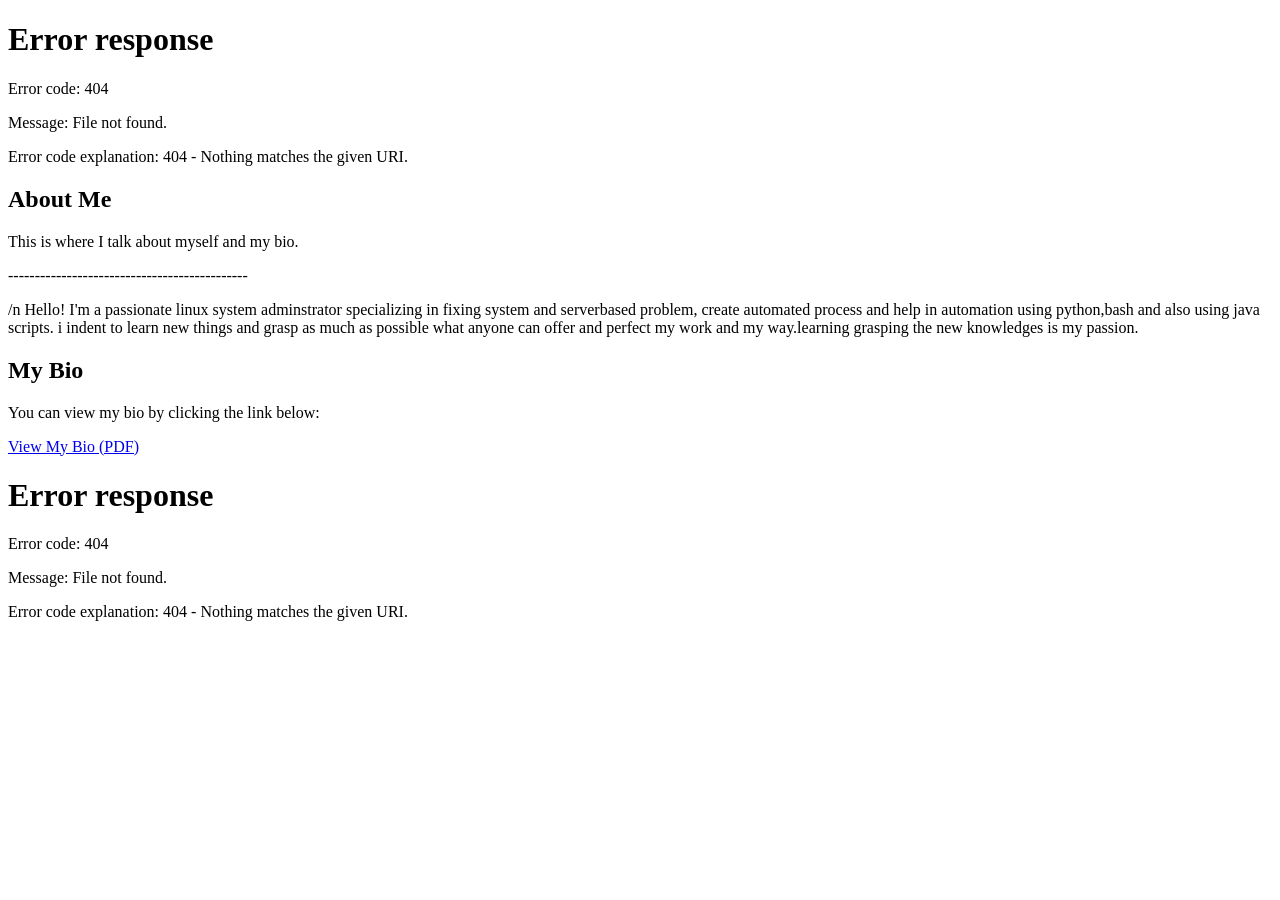
==== about.html @ 4ba0cc86 "Fixed header and styling issues" ====
<!DOCTYPE html>
<html lang="en">
<head>
    <meta charset="UTF-8">
    <meta name="viewport" content="width=device-width, initial-scale=1.0">
    <title>About Me</title>
    <link rel="stylesheet" href="assets/css/style.css">
</head>
<body>
	
	  <!-- Include Header -->
  <div id="header"></div>
  <script src="load.js">   </script>
  <section>
        <h1>About Me</h1>
        <p>This is where I talk about myself and my bio.</p>
	<p>---------------------------------------------</p>

        <p> /n Hello! I'm a passionate linux system adminstrator specializing in fixing system and serverbased problem, create automated process and help in automation using python,bash and also using java scripts. i indent to learn new things and grasp as much as possible what anyone can offer and perfect my work and my way.learning grasping the new knowledges is my passion. </p> 
    </section>

    <section id="bio">
        <h2>My Bio</h2>
        <p>You can view my bio by clicking the link below:</p>
        <a href="bio.pdf" target="_blank">View My Bio (PDF)</a>
    </section>
    <script src="load.js">
  </script>

  <!-- Include Footer -->
  <div id="footer"></div> 

</body>
</html>
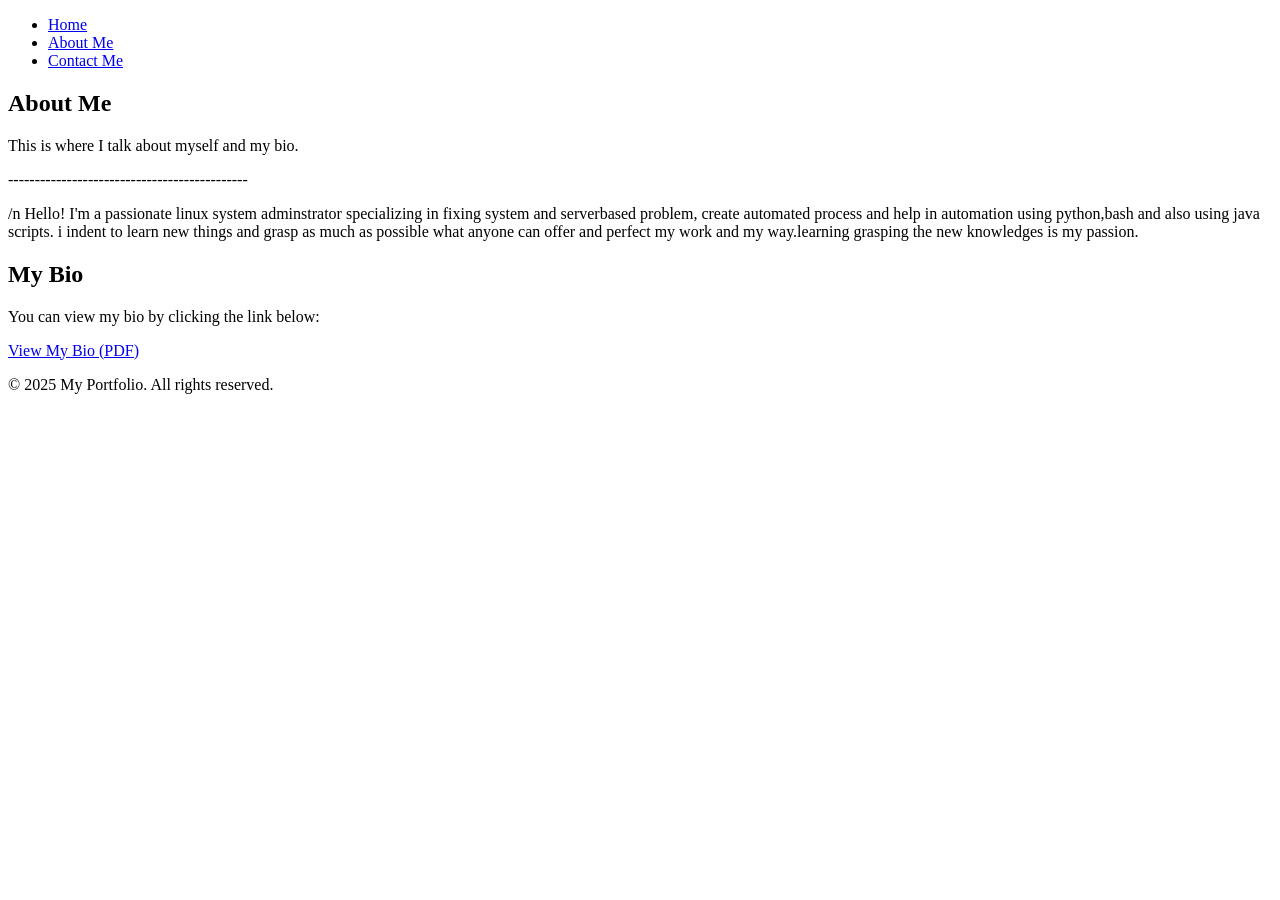
==== commit 19818d5f: "Fixed header and footer issue" ====
--- a/about.html
+++ b/about.html
@@ -8,9 +8,18 @@
 </head>
 <body>
 	
-	  <!-- Include Header -->
-  <div id="header"></div>
-  <script src="load.js">   </script>
+<header>
+  <div class="navbar">
+    <nav>
+      <ul>
+        <li><a href="index.html">Home</a></li>
+        <li><a href="about.html">About Me</a></li>
+        <li><a href="contact.html">Contact Me</a></li>
+      </ul>
+    </nav>
+  </div>
+</header>
+
   <section>
         <h1>About Me</h1>
         <p>This is where I talk about myself and my bio.</p>
@@ -27,8 +36,9 @@
     <script src="load.js">
   </script>
 
-  <!-- Include Footer -->
-  <div id="footer"></div> 
+<footer>
+    <p>© 2025 My Portfolio. All rights reserved.</p>
+</footer> 
 
 </body>
 </html>
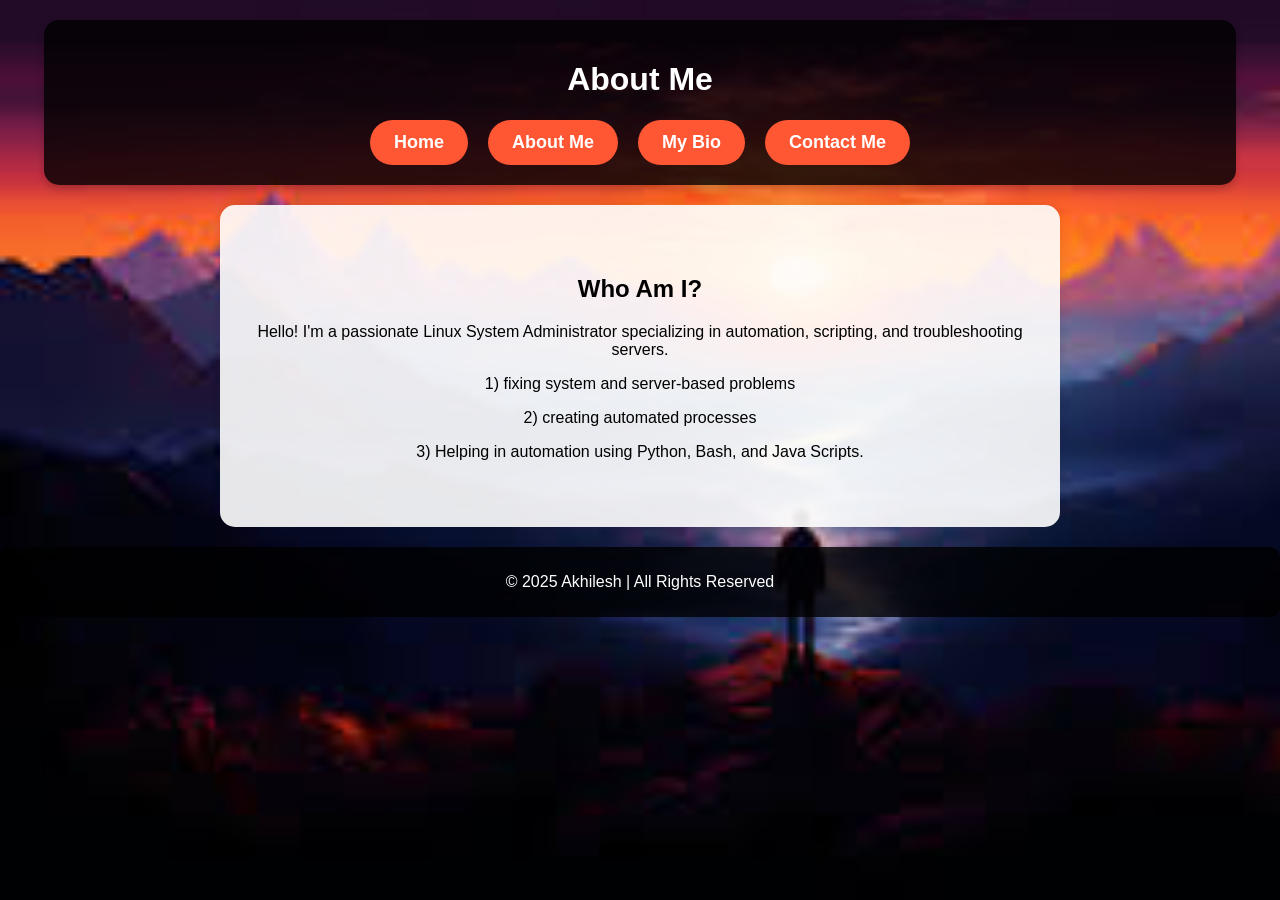
==== commit 77d190ad: "Added styled About, Bio, and Contact pages" ====
--- a/about.html
+++ b/about.html
@@ -4,41 +4,35 @@
     <meta charset="UTF-8">
     <meta name="viewport" content="width=device-width, initial-scale=1.0">
     <title>About Me</title>
-    <link rel="stylesheet" href="assets/css/style.css">
+    <link rel="stylesheet" href="style.css">
 </head>
 <body>
-	
-<header>
-  <div class="navbar">
-    <nav>
-      <ul>
-        <li><a href="index.html">Home</a></li>
-        <li><a href="about.html">About Me</a></li>
-        <li><a href="contact.html">Contact Me</a></li>
-      </ul>
-    </nav>
-  </div>
-</header>
 
-  <section>
-        <h1>About Me</h1>
-        <p>This is where I talk about myself and my bio.</p>
-	<p>---------------------------------------------</p>
+    <header>
+        <div class="navbar">
+            <h1>About Me</h1>
+            <nav>
+                <ul>
+                    <li><a href="index.html">Home</a></li>
+                    <li><a href="about.html">About Me</a></li>
+                    <li><a href="bio.html">My Bio</a></li>
+                    <li><a href="contact.html">Contact Me</a></li>
+                </ul>
+            </nav>
+        </div>
+    </header>
 
-        <p> /n Hello! I'm a passionate linux system adminstrator specializing in fixing system and serverbased problem, create automated process and help in automation using python,bash and also using java scripts. i indent to learn new things and grasp as much as possible what anyone can offer and perfect my work and my way.learning grasping the new knowledges is my passion. </p> 
+    <section>
+        <h2>Who Am I?</h2>
+        <p>Hello! I'm a passionate Linux System Administrator specializing in automation, scripting, and troubleshooting servers.
+	<p>1) fixing system and server-based problems </p>
+	<p>2) creating automated processes</p>
+	<p>3) Helping in automation using Python, Bash, and Java Scripts.</p>
     </section>
 
-    <section id="bio">
-        <h2>My Bio</h2>
-        <p>You can view my bio by clicking the link below:</p>
-        <a href="bio.pdf" target="_blank">View My Bio (PDF)</a>
-    </section>
-    <script src="load.js">
-  </script>
-
-<footer>
-    <p>© 2025 My Portfolio. All rights reserved.</p>
-</footer> 
+    <footer>
+        <p>&copy; 2025 Akhilesh | All Rights Reserved</p>
+    </footer>
 
 </body>
 </html>
--- a/style.css
+++ b/style.css
@@ -0,0 +1,124 @@
+/* Apply background image */
+body {
+    font-family: Arial, sans-serif;
+    text-align: center;
+    margin: 0;
+    padding: 0;
+    background-image: url('assets/images/background.jpg');
+    background-size: cover;
+    background-repeat: no-repeat;
+    background-attachment: fixed;
+}
+
+/* Style the header box */
+.navbar {
+    background-color: rgba(0, 0, 0, 0.8); /* Dark background with transparency */
+    padding: 20px;
+    border-radius: 15px; /* Rounded box */
+    text-align: center;
+    box-shadow: 0 4px 8px rgba(0, 0, 0, 0.2);
+    width: 90%;
+    margin: 20px auto; /* Centering the navbar */
+    color: white;
+}
+
+/* Navigation menu */
+.navbar ul {
+    list-style: none;
+    padding: 0;
+    margin: 0;
+    display: flex;
+    justify-content: center;
+    gap: 20px; /* Spacing between buttons */
+}
+
+/* Oval buttons for navigation */
+.navbar ul li {
+    display: inline-block;
+}
+
+.navbar ul li a {
+    text-decoration: none;
+    color: white;
+    background-color: #ff5733; /* Orange button */
+    padding: 12px 24px;
+    border-radius: 25px; /* Makes it oval */
+    font-size: 18px;
+    font-weight: bold;
+    transition: background 0.3s ease, transform 0.2s;
+    display: inline-block;
+}
+
+/* Hover effect */
+.navbar ul li a:hover {
+    background-color: #ff2a00; /* Darker orange */
+    transform: scale(1.1); /* Slightly enlarge */
+}
+
+/* Center content */
+section {
+    text-align: center;
+    padding: 50px 20px;
+    max-width: 800px;
+    margin: 0 auto;
+    background: rgba(255, 255, 255, 0.9);
+    border-radius: 15px;
+    box-shadow: 0px 0px 10px rgba(0, 0, 0, 0.1);
+}
+
+/* Image Gallery */
+.gallery {
+    display: flex;
+    flex-direction: column;
+    align-items: center;
+}
+
+.work-item {
+    margin: 20px 0;
+}
+
+.work-item img {
+    max-width: 100%;
+    border-radius: 10px;
+    box-shadow: 0px 4px 8px rgba(0, 0, 0, 0.2);
+}
+
+/* Buttons */
+.button {
+    display: inline-block;
+    background-color: #007BFF;
+    color: white;
+    padding: 10px 20px;
+    border-radius: 25px;
+    text-decoration: none;
+    font-size: 16px;
+    font-weight: bold;
+    transition: background 0.3s ease, transform 0.2s;
+}
+
+.button:hover {
+    background-color: #0056b3;
+    transform: scale(1.1);
+}
+
+/* Email link */
+.email-link {
+    color: #ff5733;
+    font-weight: bold;
+    text-decoration: none;
+}
+
+.email-link:hover {
+    text-decoration: underline;
+}
+
+/* Footer */
+footer {
+    background-color: rgba(0, 0, 0, 0.8);
+    color: white;
+    text-align: center;
+    padding: 10px;
+    margin-top: 20px;
+    border-radius: 10px;
+}
+
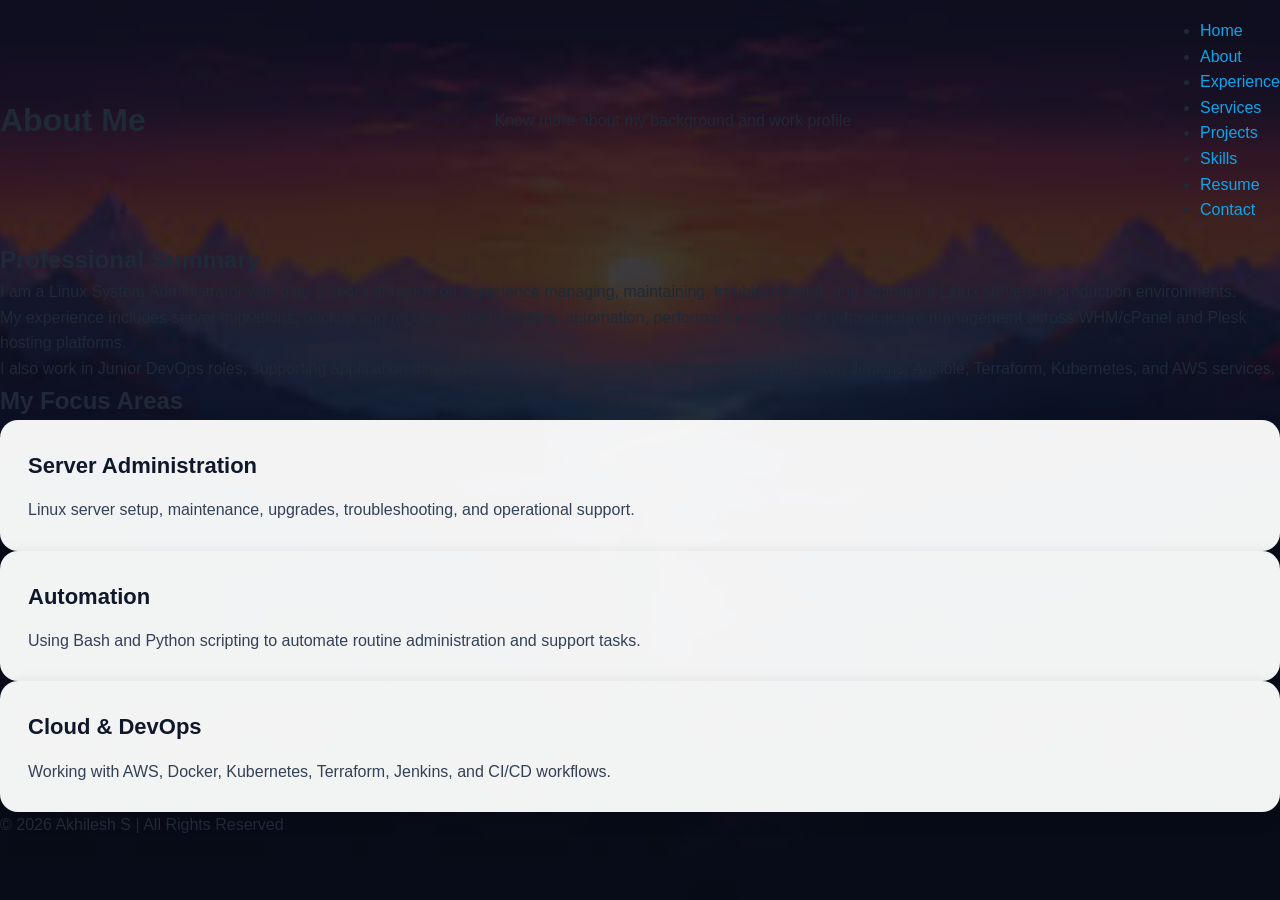
==== commit 2cb46fe8: "Update about.html" ====
--- a/about.html
+++ b/about.html
@@ -1,39 +1,67 @@
 <!DOCTYPE html>
 <html lang="en">
 <head>
-    <meta charset="UTF-8">
-    <meta name="viewport" content="width=device-width, initial-scale=1.0">
-    <title>About Me</title>
-    <link rel="stylesheet" href="style.css">
+  <meta charset="UTF-8">
+  <meta name="viewport" content="width=device-width, initial-scale=1.0">
+  <title>Akhilesh S | About</title>
+  <meta name="description" content="About Akhilesh S, Linux System Administrator and Junior DevOps Engineer.">
+  <link rel="stylesheet" href="style.css">
 </head>
 <body>
+  <header>
+    <div class="navbar">
+      <h1>About Me</h1>
+      <p>Know more about my background and work profile</p>
+      <nav>
+        <ul>
+          <li><a href="index.html">Home</a></li>
+          <li><a href="about.html" class="active">About</a></li>
+          <li><a href="experience.html">Experience</a></li>
+          <li><a href="services.html">Services</a></li>
+          <li><a href="projects.html">Projects</a></li>
+          <li><a href="skills.html">Skills</a></li>
+          <li><a href="resume.html">Resume</a></li>
+          <li><a href="contact.html">Contact</a></li>
+        </ul>
+      </nav>
+    </div>
+  </header>
 
-    <header>
-        <div class="navbar">
-            <h1>About Me</h1>
-            <nav>
-                <ul>
-                    <li><a href="index.html">Home</a></li>
-                    <li><a href="about.html">About Me</a></li>
-                    <li><a href="bio.html">My Bio</a></li>
-                    <li><a href="contact.html">Contact Me</a></li>
-                </ul>
-            </nav>
-        </div>
-    </header>
+  <section>
+    <h2>Professional Summary</h2>
+    <p>
+      I am a Linux System Administrator with over 2 years of hands-on experience managing, maintaining, troubleshooting, and optimizing Linux servers in production environments.
+    </p>
+    <p>
+      My experience includes server migrations, backup and recovery, shell scripting, automation, performance tuning, and infrastructure management across WHM/cPanel and Plesk hosting platforms.
+    </p>
+    <p>
+      I also work in Junior DevOps roles, supporting application deployments and infrastructure automation using Git, Docker, Jenkins, Ansible, Terraform, Kubernetes, and AWS services.
+    </p>
+  </section>
 
-    <section>
-        <h2>Who Am I?</h2>
-        <p>Hello! I'm a passionate Linux System Administrator specializing in automation, scripting, and troubleshooting servers.
-	<p>1) fixing system and server-based problems </p>
-	<p>2) creating automated processes</p>
-	<p>3) Helping in automation using Python, Bash, and Java Scripts.</p>
-    </section>
+  <section>
+    <h2>My Focus Areas</h2>
+    <div class="card-grid">
+      <div class="card">
+        <h3>Server Administration</h3>
+        <p>Linux server setup, maintenance, upgrades, troubleshooting, and operational support.</p>
+      </div>
+      <div class="card">
+        <h3>Automation</h3>
+        <p>Using Bash and Python scripting to automate routine administration and support tasks.</p>
+      </div>
+      <div class="card">
+        <h3>Cloud & DevOps</h3>
+        <p>Working with AWS, Docker, Kubernetes, Terraform, Jenkins, and CI/CD workflows.</p>
+      </div>
+    </div>
+  </section>
 
-    <footer>
-        <p>&copy; 2025 Akhilesh | All Rights Reserved</p>
-    </footer>
+  <footer>
+    <p>&copy; 2026 Akhilesh S | All Rights Reserved</p>
+  </footer>
 
+  <script src="script.js"></script>
 </body>
 </html>
-
--- a/style.css
+++ b/style.css
@@ -1,124 +1,425 @@
-/* Apply background image */
+* {
+  margin: 0;
+  padding: 0;
+  box-sizing: border-box;
+}
+
+html {
+  scroll-behavior: smooth;
+}
+
 body {
-    font-family: Arial, sans-serif;
+  font-family: Arial, sans-serif;
+  color: #1f2937;
+  background: linear-gradient(rgba(8, 15, 29, 0.78), rgba(8, 15, 29, 0.78)),
+              url('assets/images/background.jpg') center/cover fixed no-repeat;
+  line-height: 1.6;
+}
+
+a {
+  color: #0ea5e9;
+  text-decoration: none;
+}
+
+a:hover {
+  color: #38bdf8;
+}
+
+.container {
+  width: 90%;
+  max-width: 1180px;
+  margin: 0 auto;
+}
+
+.site-header {
+  position: sticky;
+  top: 0;
+  z-index: 1000;
+  background: rgba(10, 15, 30, 0.94);
+  backdrop-filter: blur(8px);
+  box-shadow: 0 4px 12px rgba(0, 0, 0, 0.25);
+}
+
+.navbar {
+  display: flex;
+  justify-content: space-between;
+  align-items: center;
+  gap: 20px;
+  padding: 18px 0;
+}
+
+.brand h1 {
+  color: #ffffff;
+  font-size: 28px;
+  margin-bottom: 4px;
+}
+
+.brand p {
+  color: #cbd5e1;
+  font-size: 14px;
+}
+
+.nav-links {
+  list-style: none;
+  display: flex;
+  gap: 14px;
+  flex-wrap: wrap;
+}
+
+.nav-links li a {
+  color: #ffffff;
+  background: #ea580c;
+  padding: 10px 16px;
+  border-radius: 999px;
+  font-size: 15px;
+  font-weight: bold;
+  transition: 0.3s ease;
+}
+
+.nav-links li a:hover {
+  background: #c2410c;
+  transform: translateY(-2px);
+}
+
+.menu-toggle {
+  display: none;
+  background: #ea580c;
+  color: white;
+  border: none;
+  padding: 10px 14px;
+  border-radius: 8px;
+  cursor: pointer;
+  font-size: 20px;
+}
+
+.hero {
+  padding: 90px 0 70px;
+}
+
+.hero-grid {
+  display: grid;
+  grid-template-columns: 1.5fr 1fr;
+  gap: 30px;
+  align-items: center;
+}
+
+.hero-text,
+.hero-card {
+  background: rgba(255, 255, 255, 0.94);
+  padding: 35px;
+  border-radius: 18px;
+  box-shadow: 0 8px 24px rgba(0, 0, 0, 0.18);
+}
+
+.tag {
+  display: inline-block;
+  background: #dbeafe;
+  color: #1d4ed8;
+  padding: 8px 14px;
+  border-radius: 999px;
+  margin-bottom: 18px;
+  font-size: 14px;
+  font-weight: bold;
+}
+
+.hero-text h2 {
+  font-size: 40px;
+  line-height: 1.2;
+  margin-bottom: 18px;
+  color: #0f172a;
+}
+
+.hero-text p {
+  margin-bottom: 22px;
+  font-size: 17px;
+}
+
+.hero-buttons {
+  display: flex;
+  gap: 14px;
+  flex-wrap: wrap;
+  margin-bottom: 28px;
+}
+
+.button {
+  display: inline-block;
+  padding: 12px 22px;
+  border-radius: 999px;
+  font-weight: bold;
+  transition: 0.3s ease;
+}
+
+.primary-btn {
+  background: #2563eb;
+  color: white;
+}
+
+.primary-btn:hover {
+  background: #1d4ed8;
+  color: white;
+}
+
+.secondary-btn {
+  background: #0f172a;
+  color: white;
+}
+
+.secondary-btn:hover {
+  background: #1e293b;
+  color: white;
+}
+
+.hero-highlights {
+  display: grid;
+  grid-template-columns: repeat(3, 1fr);
+  gap: 16px;
+}
+
+.highlight-box {
+  background: #f8fafc;
+  border-left: 4px solid #2563eb;
+  padding: 16px;
+  border-radius: 12px;
+}
+
+.highlight-box h3 {
+  font-size: 22px;
+  color: #0f172a;
+  margin-bottom: 8px;
+}
+
+.hero-card h3 {
+  font-size: 24px;
+  margin-bottom: 18px;
+  color: #0f172a;
+}
+
+.hero-card ul {
+  padding-left: 20px;
+}
+
+.hero-card ul li {
+  margin-bottom: 12px;
+}
+
+.section {
+  padding: 70px 0;
+}
+
+.alt-bg .card,
+.alt-bg .timeline-content,
+.alt-bg .service-card,
+.alt-bg .project-card {
+  background: rgba(248, 250, 252, 0.97);
+}
+
+.section-title {
+  text-align: center;
+  margin-bottom: 40px;
+}
+
+.section-title h2 {
+  color: #ffffff;
+  font-size: 34px;
+  margin-bottom: 10px;
+}
+
+.section-title p {
+  color: #dbe4f0;
+  max-width: 760px;
+  margin: 0 auto;
+}
+
+.two-column {
+  display: grid;
+  grid-template-columns: 1fr 1fr;
+  gap: 24px;
+}
+
+.grid-3 {
+  display: grid;
+  grid-template-columns: repeat(3, 1fr);
+  gap: 24px;
+}
+
+.skills-grid {
+  display: grid;
+  grid-template-columns: repeat(3, 1fr);
+  gap: 24px;
+}
+
+.contact-grid {
+  display: grid;
+  grid-template-columns: 1fr 1fr;
+  gap: 24px;
+}
+
+.card {
+  background: rgba(255, 255, 255, 0.95);
+  padding: 28px;
+  border-radius: 18px;
+  box-shadow: 0 6px 18px rgba(0, 0, 0, 0.15);
+}
+
+.card h3 {
+  color: #0f172a;
+  margin-bottom: 14px;
+  font-size: 22px;
+}
+
+.card p,
+.card li {
+  color: #334155;
+  font-size: 16px;
+}
+
+.card ul {
+  padding-left: 20px;
+}
+
+.card ul li {
+  margin-bottom: 10px;
+}
+
+.timeline {
+  display: flex;
+  flex-direction: column;
+  gap: 24px;
+}
+
+.timeline-item {
+  position: relative;
+}
+
+.timeline-content .date {
+  display: inline-block;
+  background: #e0f2fe;
+  color: #075985;
+  font-weight: bold;
+  padding: 6px 12px;
+  border-radius: 999px;
+  margin-bottom: 14px;
+  font-size: 14px;
+}
+
+.location {
+  font-weight: bold;
+  color: #475569;
+  margin-bottom: 10px;
+}
+
+.service-card,
+.project-card {
+  transition: transform 0.3s ease, box-shadow 0.3s ease;
+}
+
+.service-card:hover,
+.project-card:hover,
+.card:hover {
+  transform: translateY(-6px);
+  box-shadow: 0 10px 24px rgba(0, 0, 0, 0.22);
+}
+
+.check-list,
+.simple-list {
+  padding-left: 20px;
+}
+
+.check-list li,
+.simple-list li {
+  margin-bottom: 10px;
+}
+
+.top-space {
+  margin-top: 20px;
+}
+
+.contact-section .card p {
+  margin-bottom: 12px;
+}
+
+.site-footer {
+  background: rgba(10, 15, 30, 0.95);
+  padding: 20px 0;
+  text-align: center;
+}
+
+.site-footer p {
+  color: #e2e8f0;
+  font-size: 15px;
+}
+
+@media (max-width: 992px) {
+  .hero-grid,
+  .two-column,
+  .contact-grid,
+  .grid-3,
+  .skills-grid {
+    grid-template-columns: 1fr;
+  }
+
+  .hero-highlights {
+    grid-template-columns: 1fr;
+  }
+
+  .hero-text h2 {
+    font-size: 32px;
+  }
+}
+
+@media (max-width: 768px) {
+  .navbar {
+    flex-wrap: wrap;
+  }
+
+  .menu-toggle {
+    display: block;
+  }
+
+  nav {
+    width: 100%;
+    display: none;
+  }
+
+  nav.active {
+    display: block;
+  }
+
+  .nav-links {
+    flex-direction: column;
+    width: 100%;
+    margin-top: 12px;
+  }
+
+  .nav-links li a {
+    display: block;
     text-align: center;
-    margin: 0;
-    padding: 0;
-    background-image: url('assets/images/background.jpg');
-    background-size: cover;
-    background-repeat: no-repeat;
-    background-attachment: fixed;
-}
-
-/* Style the header box */
-.navbar {
-    background-color: rgba(0, 0, 0, 0.8); /* Dark background with transparency */
-    padding: 20px;
-    border-radius: 15px; /* Rounded box */
-    text-align: center;
-    box-shadow: 0 4px 8px rgba(0, 0, 0, 0.2);
-    width: 90%;
-    margin: 20px auto; /* Centering the navbar */
-    color: white;
-}
-
-/* Navigation menu */
-.navbar ul {
-    list-style: none;
-    padding: 0;
-    margin: 0;
-    display: flex;
-    justify-content: center;
-    gap: 20px; /* Spacing between buttons */
-}
-
-/* Oval buttons for navigation */
-.navbar ul li {
-    display: inline-block;
-}
-
-.navbar ul li a {
-    text-decoration: none;
-    color: white;
-    background-color: #ff5733; /* Orange button */
-    padding: 12px 24px;
-    border-radius: 25px; /* Makes it oval */
-    font-size: 18px;
-    font-weight: bold;
-    transition: background 0.3s ease, transform 0.2s;
-    display: inline-block;
-}
-
-/* Hover effect */
-.navbar ul li a:hover {
-    background-color: #ff2a00; /* Darker orange */
-    transform: scale(1.1); /* Slightly enlarge */
-}
-
-/* Center content */
-section {
-    text-align: center;
-    padding: 50px 20px;
-    max-width: 800px;
-    margin: 0 auto;
-    background: rgba(255, 255, 255, 0.9);
-    border-radius: 15px;
-    box-shadow: 0px 0px 10px rgba(0, 0, 0, 0.1);
-}
-
-/* Image Gallery */
-.gallery {
-    display: flex;
-    flex-direction: column;
-    align-items: center;
-}
-
-.work-item {
-    margin: 20px 0;
-}
-
-.work-item img {
-    max-width: 100%;
-    border-radius: 10px;
-    box-shadow: 0px 4px 8px rgba(0, 0, 0, 0.2);
-}
-
-/* Buttons */
-.button {
-    display: inline-block;
-    background-color: #007BFF;
-    color: white;
-    padding: 10px 20px;
-    border-radius: 25px;
-    text-decoration: none;
-    font-size: 16px;
-    font-weight: bold;
-    transition: background 0.3s ease, transform 0.2s;
-}
-
-.button:hover {
-    background-color: #0056b3;
-    transform: scale(1.1);
-}
-
-/* Email link */
-.email-link {
-    color: #ff5733;
-    font-weight: bold;
-    text-decoration: none;
-}
-
-.email-link:hover {
-    text-decoration: underline;
-}
-
-/* Footer */
-footer {
-    background-color: rgba(0, 0, 0, 0.8);
-    color: white;
-    text-align: center;
-    padding: 10px;
-    margin-top: 20px;
-    border-radius: 10px;
-}
-
+    width: 100%;
+  }
+
+  .hero {
+    padding: 60px 0 40px;
+  }
+
+  .hero-text,
+  .hero-card,
+  .card {
+    padding: 22px;
+  }
+
+  .hero-text h2 {
+    font-size: 28px;
+  }
+
+  .section-title h2 {
+    font-size: 28px;
+  }
+
+  .brand h1 {
+    font-size: 24px;
+  }
+
+  .container {
+    width: 94%;
+  }
+}
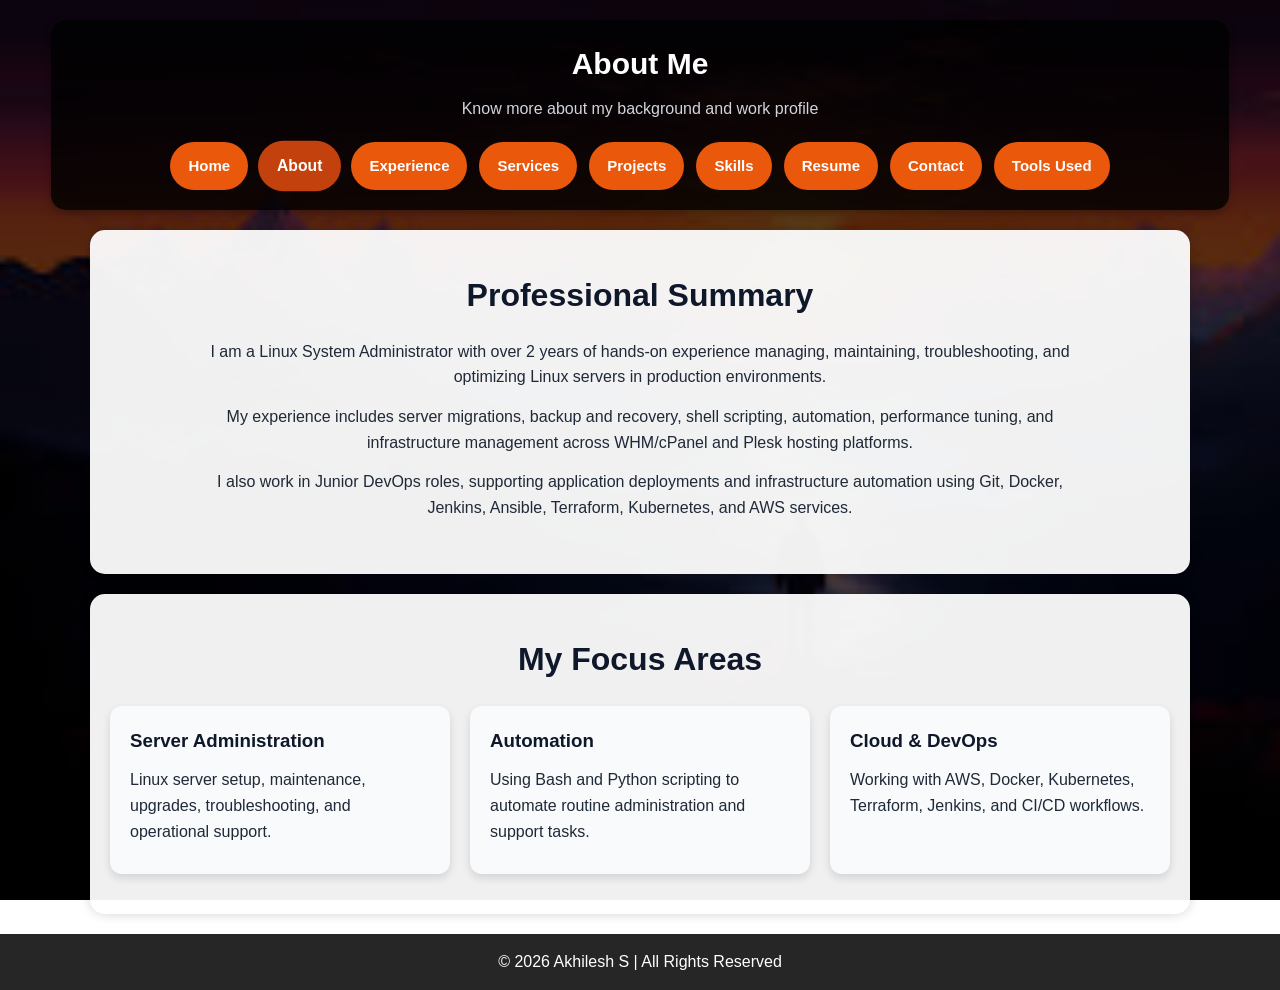
==== commit 325a65db: "Update about.html" ====
--- a/about.html
+++ b/about.html
@@ -22,6 +22,7 @@
           <li><a href="skills.html">Skills</a></li>
           <li><a href="resume.html">Resume</a></li>
           <li><a href="contact.html">Contact</a></li>
+          <li><a href="worked-tools.html">Tools Used</a></li>
         </ul>
       </nav>
     </div>
--- a/style.css
+++ b/style.css
@@ -4,422 +4,212 @@
   box-sizing: border-box;
 }
 
-html {
-  scroll-behavior: smooth;
-}
-
 body {
   font-family: Arial, sans-serif;
+  text-align: center;
   color: #1f2937;
-  background: linear-gradient(rgba(8, 15, 29, 0.78), rgba(8, 15, 29, 0.78)),
-              url('assets/images/background.jpg') center/cover fixed no-repeat;
   line-height: 1.6;
-}
-
-a {
-  color: #0ea5e9;
+  background-image: linear-gradient(rgba(0, 0, 0, 0.65), rgba(0, 0, 0, 0.65)), url('assets/images/background.jpg');
+  background-size: cover;
+  background-repeat: no-repeat;
+  background-attachment: fixed;
+}
+
+header {
+  padding-top: 20px;
+}
+
+.navbar {
+  background-color: rgba(0, 0, 0, 0.82);
+  padding: 20px;
+  border-radius: 15px;
+  text-align: center;
+  box-shadow: 0 4px 8px rgba(0, 0, 0, 0.25);
+  width: 92%;
+  margin: 0 auto 20px auto;
+  color: white;
+}
+
+.navbar h1 {
+  margin-bottom: 8px;
+  font-size: 30px;
+}
+
+.navbar p {
+  margin-bottom: 20px;
+  color: #d1d5db;
+}
+
+.navbar ul {
+  list-style: none;
+  padding: 0;
+  margin: 0;
+  display: flex;
+  justify-content: center;
+  gap: 12px;
+  flex-wrap: wrap;
+}
+
+.navbar ul li a {
   text-decoration: none;
-}
-
-a:hover {
-  color: #38bdf8;
-}
-
-.container {
-  width: 90%;
-  max-width: 1180px;
-  margin: 0 auto;
-}
-
-.site-header {
-  position: sticky;
-  top: 0;
-  z-index: 1000;
-  background: rgba(10, 15, 30, 0.94);
-  backdrop-filter: blur(8px);
-  box-shadow: 0 4px 12px rgba(0, 0, 0, 0.25);
-}
-
-.navbar {
-  display: flex;
-  justify-content: space-between;
-  align-items: center;
-  gap: 20px;
-  padding: 18px 0;
-}
-
-.brand h1 {
-  color: #ffffff;
-  font-size: 28px;
-  margin-bottom: 4px;
-}
-
-.brand p {
-  color: #cbd5e1;
-  font-size: 14px;
-}
-
-.nav-links {
-  list-style: none;
-  display: flex;
-  gap: 14px;
-  flex-wrap: wrap;
-}
-
-.nav-links li a {
-  color: #ffffff;
-  background: #ea580c;
-  padding: 10px 16px;
-  border-radius: 999px;
+  color: white;
+  background-color: #ea580c;
+  padding: 12px 18px;
+  border-radius: 25px;
   font-size: 15px;
   font-weight: bold;
   transition: 0.3s ease;
-}
-
-.nav-links li a:hover {
-  background: #c2410c;
-  transform: translateY(-2px);
-}
-
-.menu-toggle {
-  display: none;
-  background: #ea580c;
-  color: white;
-  border: none;
-  padding: 10px 14px;
-  border-radius: 8px;
-  cursor: pointer;
-  font-size: 20px;
-}
-
-.hero {
-  padding: 90px 0 70px;
-}
-
-.hero-grid {
-  display: grid;
-  grid-template-columns: 1.5fr 1fr;
-  gap: 30px;
-  align-items: center;
-}
-
-.hero-text,
-.hero-card {
+  display: inline-block;
+}
+
+.navbar ul li a:hover,
+.navbar ul li a.active {
+  background-color: #c2410c;
+  transform: scale(1.05);
+}
+
+section {
+  text-align: center;
+  padding: 40px 20px;
+  max-width: 1100px;
+  margin: 20px auto;
   background: rgba(255, 255, 255, 0.94);
-  padding: 35px;
-  border-radius: 18px;
-  box-shadow: 0 8px 24px rgba(0, 0, 0, 0.18);
-}
-
-.tag {
-  display: inline-block;
-  background: #dbeafe;
-  color: #1d4ed8;
-  padding: 8px 14px;
-  border-radius: 999px;
-  margin-bottom: 18px;
-  font-size: 14px;
-  font-weight: bold;
-}
-
-.hero-text h2 {
-  font-size: 40px;
-  line-height: 1.2;
+  border-radius: 15px;
+  box-shadow: 0 0 12px rgba(0, 0, 0, 0.18);
+}
+
+section h2 {
   margin-bottom: 18px;
   color: #0f172a;
-}
-
-.hero-text p {
-  margin-bottom: 22px;
-  font-size: 17px;
-}
-
-.hero-buttons {
-  display: flex;
-  gap: 14px;
-  flex-wrap: wrap;
-  margin-bottom: 28px;
+  font-size: 32px;
+}
+
+section p {
+  max-width: 900px;
+  margin: 0 auto 14px auto;
+}
+
+.hero-section {
+  padding: 60px 20px;
+}
+
+.button-group {
+  margin-top: 20px;
 }
 
 .button {
   display: inline-block;
+  background-color: #2563eb;
+  color: white;
   padding: 12px 22px;
-  border-radius: 999px;
+  border-radius: 25px;
+  text-decoration: none;
+  font-size: 16px;
   font-weight: bold;
   transition: 0.3s ease;
-}
-
-.primary-btn {
-  background: #2563eb;
-  color: white;
-}
-
-.primary-btn:hover {
-  background: #1d4ed8;
-  color: white;
-}
-
-.secondary-btn {
-  background: #0f172a;
-  color: white;
-}
-
-.secondary-btn:hover {
-  background: #1e293b;
-  color: white;
-}
-
-.hero-highlights {
+  margin: 8px;
+}
+
+.button:hover {
+  background-color: #1d4ed8;
+  transform: scale(1.05);
+}
+
+.secondary-button {
+  background-color: #0f172a;
+}
+
+.secondary-button:hover {
+  background-color: #1e293b;
+}
+
+.card-grid {
   display: grid;
   grid-template-columns: repeat(3, 1fr);
-  gap: 16px;
-}
-
-.highlight-box {
+  gap: 20px;
+  margin-top: 20px;
+}
+
+.card {
   background: #f8fafc;
-  border-left: 4px solid #2563eb;
-  padding: 16px;
+  padding: 20px;
   border-radius: 12px;
-}
-
-.highlight-box h3 {
-  font-size: 22px;
+  box-shadow: 0px 4px 8px rgba(0, 0, 0, 0.12);
+  text-align: left;
+}
+
+.card h3 {
+  margin-bottom: 12px;
   color: #0f172a;
-  margin-bottom: 8px;
-}
-
-.hero-card h3 {
-  font-size: 24px;
-  margin-bottom: 18px;
-  color: #0f172a;
-}
-
-.hero-card ul {
-  padding-left: 20px;
-}
-
-.hero-card ul li {
+}
+
+.card p {
+  margin: 0 0 10px 0;
+  max-width: 100%;
+}
+
+.card img {
+  width: 100%;
+  border-radius: 10px;
+  margin-bottom: 15px;
+  box-shadow: 0px 4px 8px rgba(0, 0, 0, 0.18);
+}
+
+.content-list {
+  text-align: left;
+  max-width: 900px;
+  margin: 0 auto;
+  padding-left: 25px;
+}
+
+.content-list li {
   margin-bottom: 12px;
 }
 
-.section {
-  padding: 70px 0;
-}
-
-.alt-bg .card,
-.alt-bg .timeline-content,
-.alt-bg .service-card,
-.alt-bg .project-card {
-  background: rgba(248, 250, 252, 0.97);
-}
-
-.section-title {
-  text-align: center;
-  margin-bottom: 40px;
-}
-
-.section-title h2 {
-  color: #ffffff;
-  font-size: 34px;
-  margin-bottom: 10px;
-}
-
-.section-title p {
-  color: #dbe4f0;
-  max-width: 760px;
-  margin: 0 auto;
-}
-
-.two-column {
-  display: grid;
-  grid-template-columns: 1fr 1fr;
-  gap: 24px;
-}
-
-.grid-3 {
-  display: grid;
-  grid-template-columns: repeat(3, 1fr);
-  gap: 24px;
-}
-
-.skills-grid {
-  display: grid;
-  grid-template-columns: repeat(3, 1fr);
-  gap: 24px;
-}
-
-.contact-grid {
-  display: grid;
-  grid-template-columns: 1fr 1fr;
-  gap: 24px;
-}
-
-.card {
-  background: rgba(255, 255, 255, 0.95);
-  padding: 28px;
-  border-radius: 18px;
-  box-shadow: 0 6px 18px rgba(0, 0, 0, 0.15);
-}
-
-.card h3 {
-  color: #0f172a;
-  margin-bottom: 14px;
-  font-size: 22px;
-}
-
-.card p,
-.card li {
-  color: #334155;
-  font-size: 16px;
-}
-
-.card ul {
-  padding-left: 20px;
-}
-
-.card ul li {
-  margin-bottom: 10px;
-}
-
-.timeline {
-  display: flex;
-  flex-direction: column;
-  gap: 24px;
-}
-
-.timeline-item {
-  position: relative;
-}
-
-.timeline-content .date {
-  display: inline-block;
-  background: #e0f2fe;
-  color: #075985;
-  font-weight: bold;
-  padding: 6px 12px;
-  border-radius: 999px;
-  margin-bottom: 14px;
-  font-size: 14px;
-}
-
-.location {
-  font-weight: bold;
-  color: #475569;
-  margin-bottom: 10px;
-}
-
-.service-card,
-.project-card {
-  transition: transform 0.3s ease, box-shadow 0.3s ease;
-}
-
-.service-card:hover,
-.project-card:hover,
-.card:hover {
-  transform: translateY(-6px);
-  box-shadow: 0 10px 24px rgba(0, 0, 0, 0.22);
-}
-
-.check-list,
-.simple-list {
-  padding-left: 20px;
-}
-
-.check-list li,
-.simple-list li {
-  margin-bottom: 10px;
-}
-
-.top-space {
+footer {
+  background-color: rgba(0, 0, 0, 0.85);
+  color: white;
+  text-align: center;
+  padding: 15px;
   margin-top: 20px;
 }
 
-.contact-section .card p {
-  margin-bottom: 12px;
-}
-
-.site-footer {
-  background: rgba(10, 15, 30, 0.95);
-  padding: 20px 0;
-  text-align: center;
-}
-
-.site-footer p {
-  color: #e2e8f0;
-  font-size: 15px;
-}
-
-@media (max-width: 992px) {
-  .hero-grid,
-  .two-column,
-  .contact-grid,
-  .grid-3,
-  .skills-grid {
+@media (max-width: 900px) {
+  .card-grid {
     grid-template-columns: 1fr;
   }
-
-  .hero-highlights {
-    grid-template-columns: 1fr;
-  }
-
-  .hero-text h2 {
-    font-size: 32px;
-  }
 }
 
 @media (max-width: 768px) {
+  body {
+    padding: 10px;
+    background-position: center;
+  }
+
   .navbar {
-    flex-wrap: wrap;
-  }
-
-  .menu-toggle {
-    display: block;
-  }
-
-  nav {
     width: 100%;
-    display: none;
-  }
-
-  nav.active {
-    display: block;
-  }
-
-  .nav-links {
+    padding: 15px;
+  }
+
+  .navbar ul {
     flex-direction: column;
+    align-items: center;
+  }
+
+  .navbar ul li {
     width: 100%;
-    margin-top: 12px;
-  }
-
-  .nav-links li a {
-    display: block;
-    text-align: center;
+  }
+
+  .navbar ul li a {
+    width: 85%;
+  }
+
+  section {
     width: 100%;
-  }
-
-  .hero {
-    padding: 60px 0 40px;
-  }
-
-  .hero-text,
-  .hero-card,
-  .card {
-    padding: 22px;
-  }
-
-  .hero-text h2 {
-    font-size: 28px;
-  }
-
-  .section-title h2 {
-    font-size: 28px;
-  }
-
-  .brand h1 {
-    font-size: 24px;
-  }
-
-  .container {
-    width: 94%;
-  }
-}
+    padding: 25px 15px;
+  }
+
+  section h2 {
+    font-size: 26px;
+  }
+}
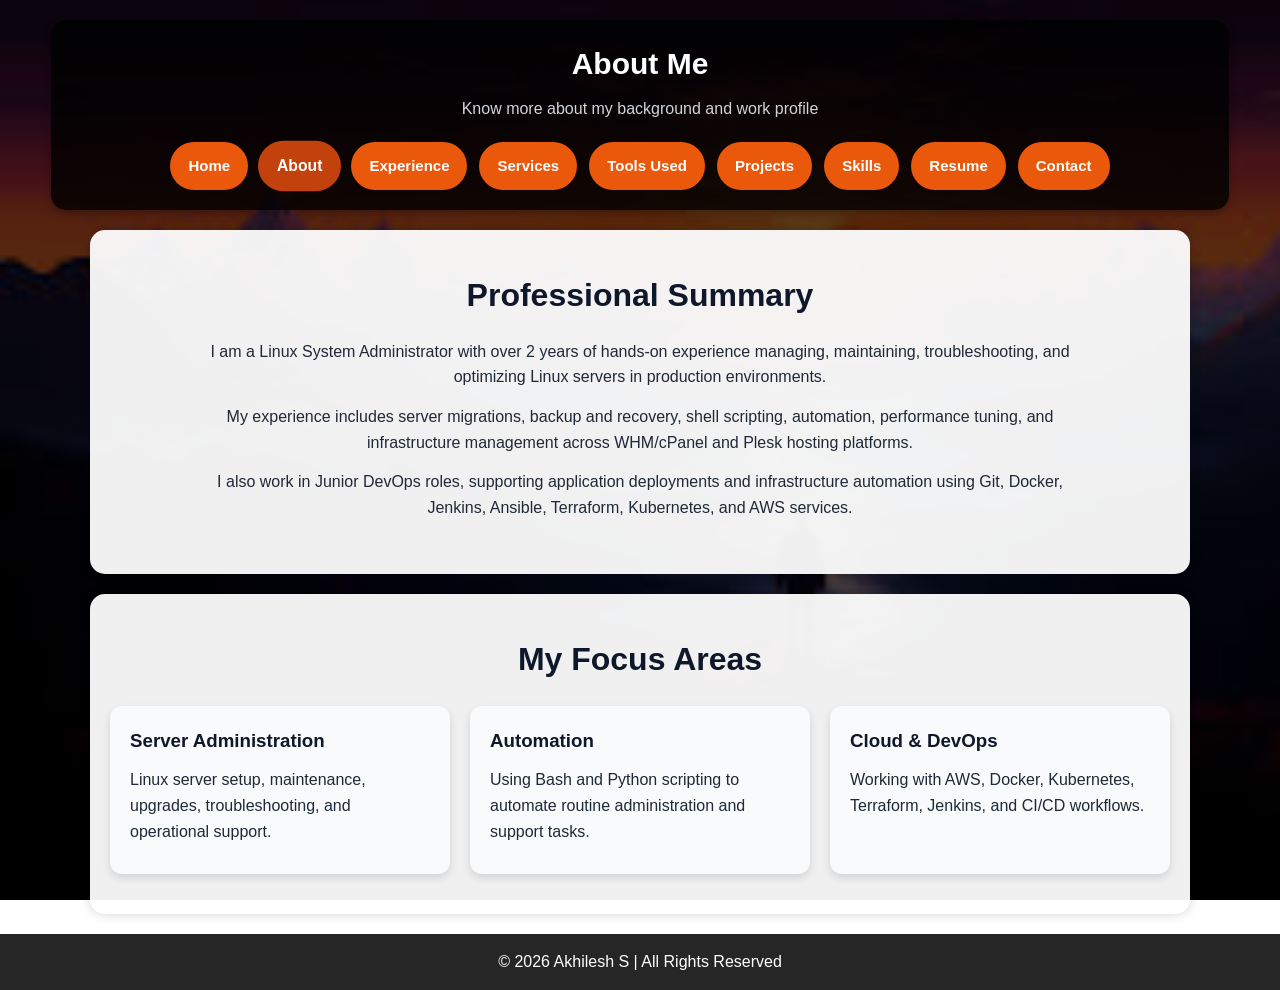
==== commit 6d33064e: "Update about.html" ====
--- a/about.html
+++ b/about.html
@@ -18,11 +18,11 @@
           <li><a href="about.html" class="active">About</a></li>
           <li><a href="experience.html">Experience</a></li>
           <li><a href="services.html">Services</a></li>
+          <li><a href="worked-tools.html">Tools Used</a></li>
           <li><a href="projects.html">Projects</a></li>
           <li><a href="skills.html">Skills</a></li>
           <li><a href="resume.html">Resume</a></li>
           <li><a href="contact.html">Contact</a></li>
-          <li><a href="worked-tools.html">Tools Used</a></li>
         </ul>
       </nav>
     </div>
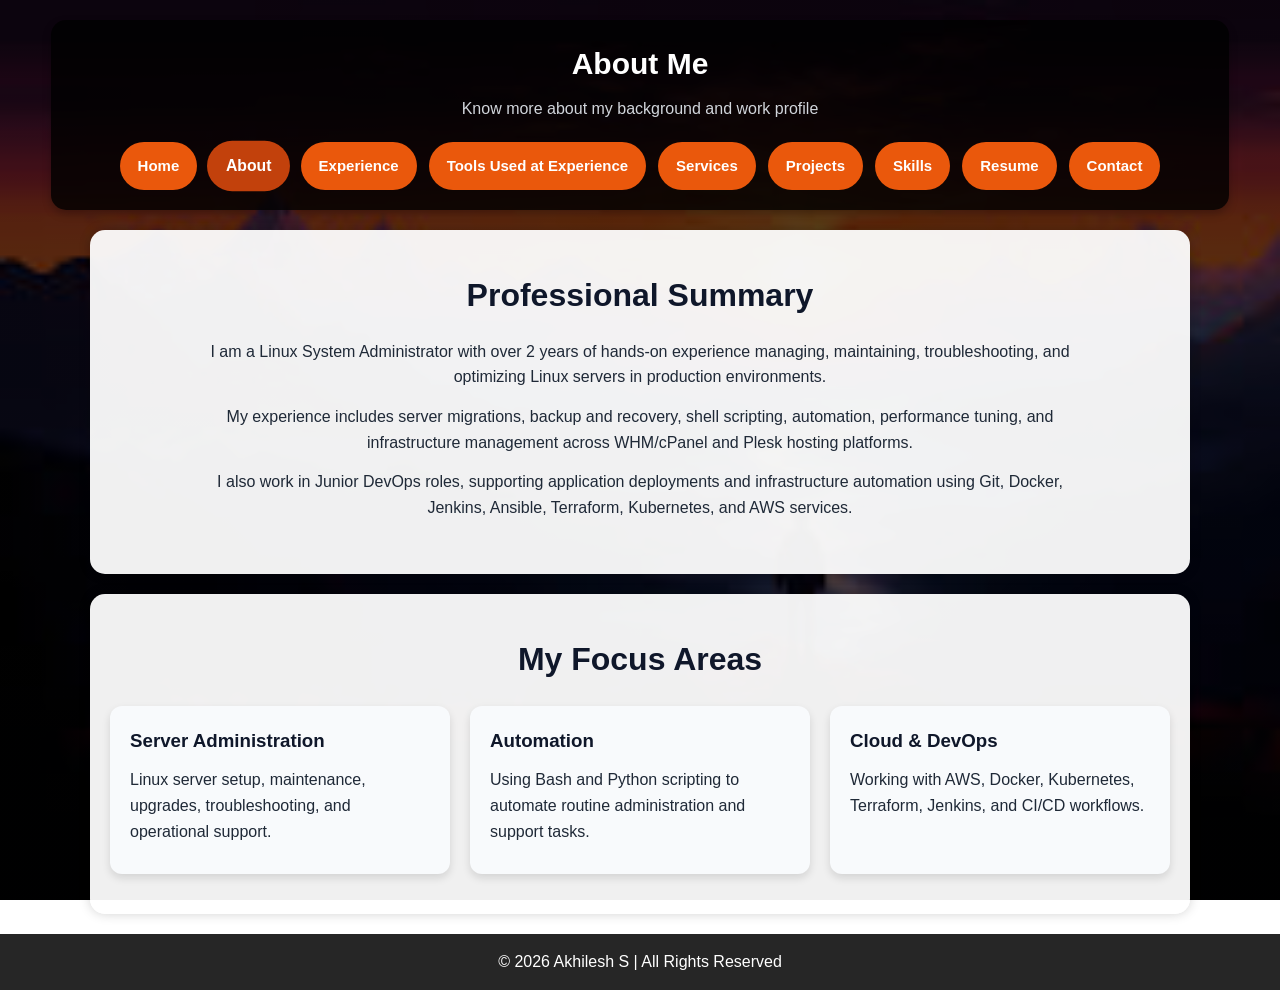
==== commit ede64ba1: "Update about.html" ====
--- a/about.html
+++ b/about.html
@@ -17,8 +17,8 @@
           <li><a href="index.html">Home</a></li>
           <li><a href="about.html" class="active">About</a></li>
           <li><a href="experience.html">Experience</a></li>
+          <li><a href="worked-tools.html">Tools Used at Experience </a></li>
           <li><a href="services.html">Services</a></li>
-          <li><a href="worked-tools.html">Tools Used</a></li>
           <li><a href="projects.html">Projects</a></li>
           <li><a href="skills.html">Skills</a></li>
           <li><a href="resume.html">Resume</a></li>
--- a/style.css
+++ b/style.css
@@ -143,6 +143,13 @@
   color: #0f172a;
 }
 
+.card h4 {
+  margin-top: 20px;
+  margin-bottom: 10px;
+  color: #ff5733;
+  text-align: left;
+}
+
 .card p {
   margin: 0 0 10px 0;
   max-width: 100%;
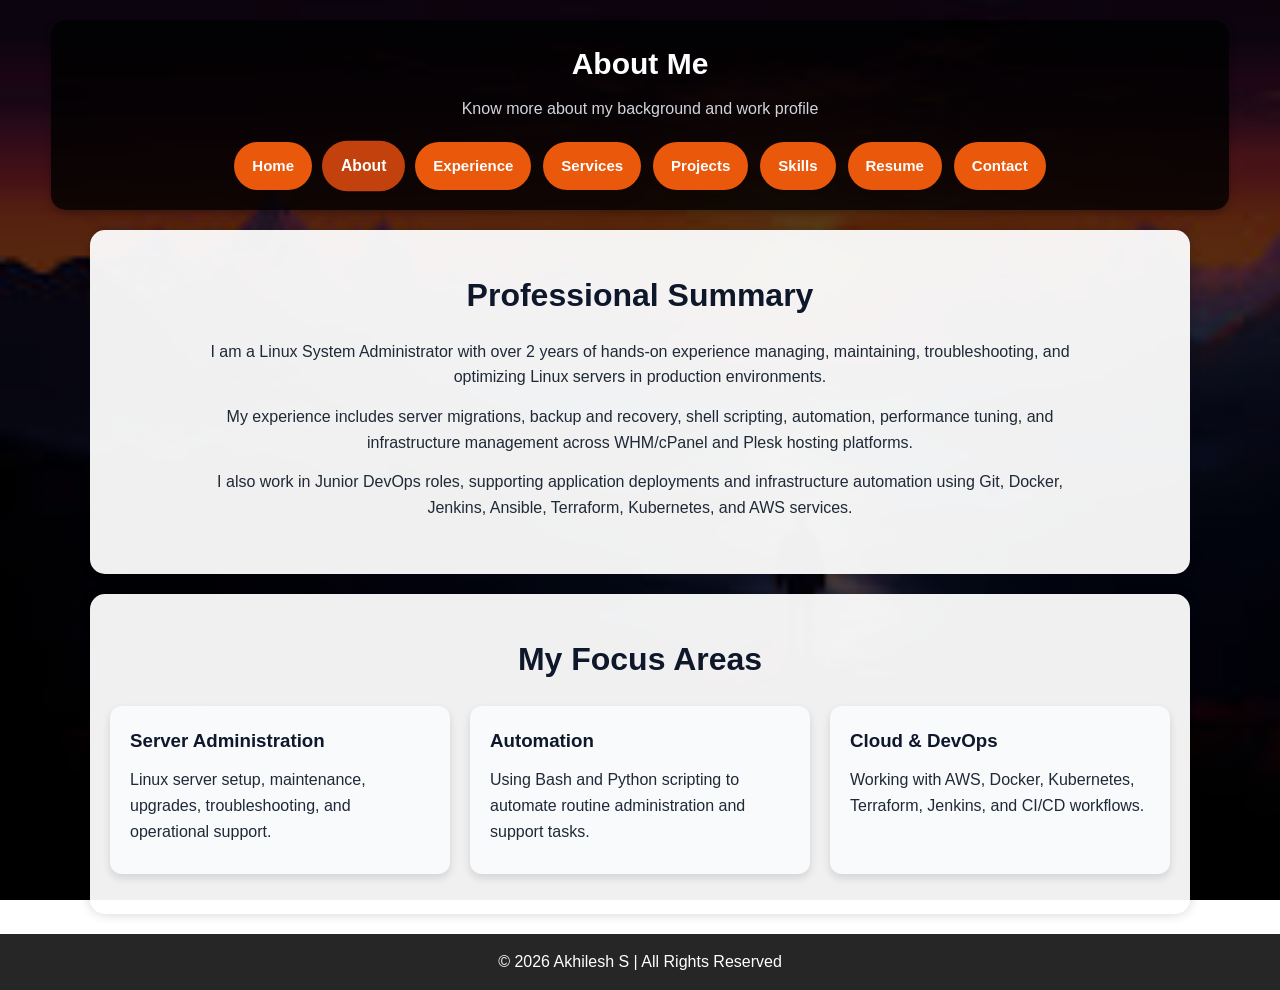
==== commit 39c5e20c: "Update about.html" ====
--- a/about.html
+++ b/about.html
@@ -17,7 +17,6 @@
           <li><a href="index.html">Home</a></li>
           <li><a href="about.html" class="active">About</a></li>
           <li><a href="experience.html">Experience</a></li>
-          <li><a href="worked-tools.html">Tools Used at Experience </a></li>
           <li><a href="services.html">Services</a></li>
           <li><a href="projects.html">Projects</a></li>
           <li><a href="skills.html">Skills</a></li>
